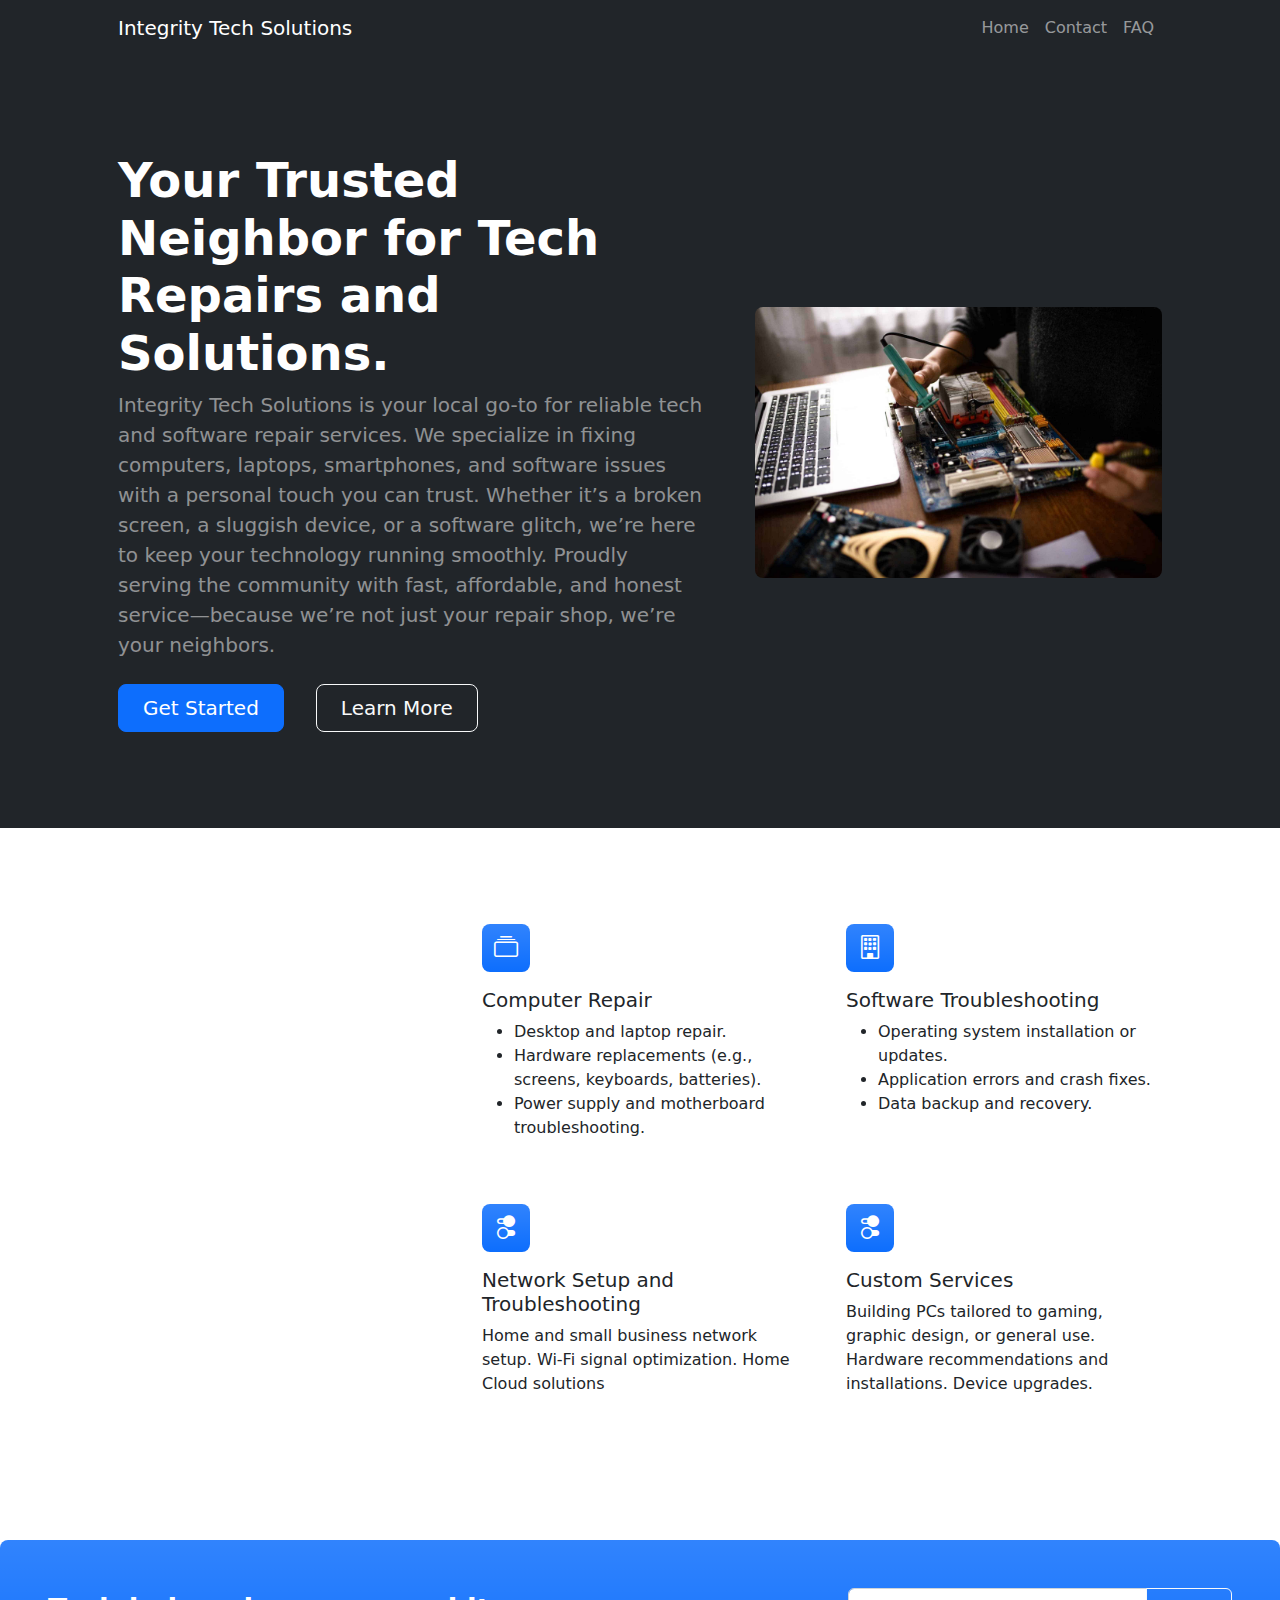
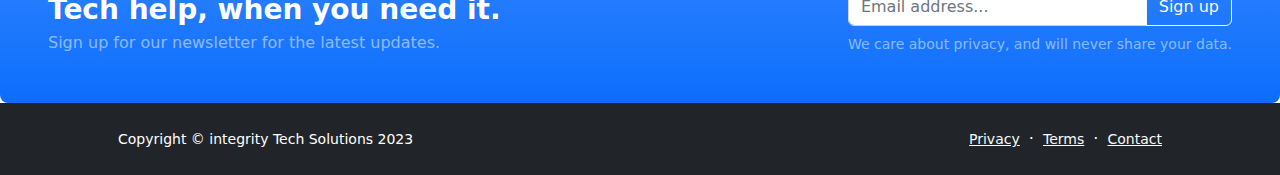
==== index.html @ 02a8bd92 "initial" ====
<!DOCTYPE html>
<html lang="en">
    <head>
        <meta charset="utf-8" />
        <meta name="viewport" content="width=device-width, initial-scale=1, shrink-to-fit=no" />
        <meta name="description" content="" />
        <meta name="author" content="" />
        <title>Integrity Tech Solutions</title>
        <!-- Favicon-->
        <link rel="icon" type="image/x-icon" href="assets/favicon.ico" />
        <!-- Bootstrap icons-->
        <link href="https://cdn.jsdelivr.net/npm/bootstrap-icons@1.5.0/font/bootstrap-icons.css" rel="stylesheet" />
        <!-- Core theme CSS (includes Bootstrap)-->
        <link href="css/styles.css" rel="stylesheet" />
    </head>
    <body class="d-flex flex-column h-100">
        <main class="flex-shrink-0">
            <!-- Navigation-->
            <nav class="navbar navbar-expand-lg navbar-dark bg-dark">
                <div class="container px-5">
                    <a class="navbar-brand" href="index.html">Integrity Tech Solutions</a>
                    <button class="navbar-toggler" type="button" data-bs-toggle="collapse" data-bs-target="#navbarSupportedContent" aria-controls="navbarSupportedContent" aria-expanded="false" aria-label="Toggle navigation"><span class="navbar-toggler-icon"></span></button>
                    <div class="collapse navbar-collapse" id="navbarSupportedContent">
                        <ul class="navbar-nav ms-auto mb-2 mb-lg-0">
                            <li class="nav-item"><a class="nav-link" href="index.html">Home</a></li>
                            <li class="nav-item"><a class="nav-link" href="contact.html">Contact</a></li>
                            <li class="nav-item"><a class="nav-link" href="faq.html">FAQ</a></li>
                        </ul>
                    </div>
                </div>
            </nav>
            <!-- Header-->
            <header class="bg-dark py-5">
                <div class="container px-5">
                    <div class="row gx-5 align-items-center justify-content-center">
                        <div class="col-lg-8 col-xl-7 col-xxl-6">
                            <div class="my-5 text-center text-xl-start">
                                <h1 class="display-5 fw-bolder text-white mb-2">Your Trusted Neighbor for Tech Repairs and Solutions.</h1>
                                <p class="lead fw-normal text-white-50 mb-4">Integrity Tech Solutions is your local go-to for reliable tech and software repair services. We specialize in fixing computers, laptops, smartphones, and software issues with a personal touch you can trust. Whether it’s a broken screen, a sluggish device, or a software glitch, we’re here to keep your technology running smoothly. Proudly serving the community with fast, affordable, and honest service—because we’re not just your repair shop, we’re your neighbors.</p>
                                <div class="d-grid gap-3 d-sm-flex justify-content-sm-center justify-content-xl-start">
                                    <a class="btn btn-primary btn-lg px-4 me-sm-3" href="#features">Get Started</a>
                                    <a class="btn btn-outline-light btn-lg px-4" href="#!">Learn More</a>
                                </div>
                            </div>
                        </div>
                        <div class="col-xl-5 col-xxl-6 d-none d-xl-block text-center"><img class="img-fluid rounded-3 my-5" src="./assets/repair.jpg" alt="..." /></div>
                    </div>
                </div>
            </header>
            <!-- Features section-->
            <section class="py-5" id="features">
                <div class="container px-5 my-5">
                    <div class="row gx-5">
                        <div class="col-lg-4 mb-5 mb-lg-0"><h2 class="fw-bolder mb-0"></h2></div>
                        <div class="col-lg-8">
                            <div class="row gx-5 row-cols-1 row-cols-md-2">
                                <div class="col mb-5 h-100">
                                    <div class="feature bg-primary bg-gradient text-white rounded-3 mb-3"><i class="bi bi-collection"></i></div>
                                    <h2 class="h5">Computer Repair</h2>
                                    <p class="mb-0"><ul>
                                        <li>Desktop and laptop repair.</li>
                                        <li>Hardware replacements (e.g., screens, keyboards, batteries).</li>
                                        <li>Power supply and motherboard troubleshooting.</li></p></ul>
                                </div>
                                <div class="col mb-5 h-100">
                                    <div class="feature bg-primary bg-gradient text-white rounded-3 mb-3"><i class="bi bi-building"></i></div>
                                    <h2 class="h5">Software Troubleshooting</h2>
                                    <p class="mb-0"><ul>
                                        <li>Operating system installation or updates.</li>
                                        <li>Application errors and crash fixes.</li>
                                        <li> Data backup and recovery.</li>
                                    </ul></p>
                                </div>
                                <div class="col mb-5 mb-md-0 h-100">
                                    <div class="feature bg-primary bg-gradient text-white rounded-3 mb-3"><i class="bi bi-toggles2"></i></div>
                                    <h2 class="h5">Network Setup and Troubleshooting</h2>
                                    <p class="mb-0">Home and small business network setup.
                                        Wi-Fi signal optimization.
                                        Home Cloud solutions</p>
                                </div>
                                <div class="col h-100">
                                    <div class="feature bg-primary bg-gradient text-white rounded-3 mb-3"><i class="bi bi-toggles2"></i></div>
                                    <h2 class="h5">Custom Services</h2>
                                    <p class="mb-0">Building PCs tailored to gaming, graphic design, or general use.
                                        Hardware recommendations and installations. Device upgrades.</p>
                                </div>
                            </div>
                        </div>
                    </div>
                </div>
            </section>
            <!-- Blog preview section-->
            <aside class="bg-primary bg-gradient rounded-3 p-4 p-sm-5 mt-5">
                <div class="d-flex align-items-center justify-content-between flex-column flex-xl-row text-center text-xl-start">
                    <div class="mb-4 mb-xl-0">
                        <div class="fs-3 fw-bold text-white">Tech help, when you need it.</div>
                        <div class="text-white-50">Sign up for our newsletter for the latest updates.</div>
                    </div>
                    <div class="ms-xl-4">
                        <div class="input-group mb-2">
                            <input class="form-control" type="text" placeholder="Email address..." aria-label="Email address..." aria-describedby="button-newsletter" />
                            <button class="btn btn-outline-light" id="button-newsletter" type="button">Sign up</button>
                        </div>
                        <div class="small text-white-50">We care about privacy, and will never share your data.</div>
                    </div>
                </div>
            </aside>
        </main>
        <!-- Footer-->
        <footer class="bg-dark py-4 mt-auto">
            <div class="container px-5">
                <div class="row align-items-center justify-content-between flex-column flex-sm-row">
                    <div class="col-auto"><div class="small m-0 text-white">Copyright &copy; integrity Tech Solutions 2023</div></div>
                    <div class="col-auto">
                        <a class="link-light small" href="#!">Privacy</a>
                        <span class="text-white mx-1">&middot;</span>
                        <a class="link-light small" href="#!">Terms</a>
                        <span class="text-white mx-1">&middot;</span>
                        <a class="link-light small" href="#!">Contact</a>
                    </div>
                </div>
            </div>
        </footer>
        <!-- Bootstrap core JS-->
        <script src="https://cdn.jsdelivr.net/npm/bootstrap@5.2.3/dist/js/bootstrap.bundle.min.js"></script>
        <!-- Core theme JS-->
        <script src="js/scripts.js"></script>
    </body>
</html>
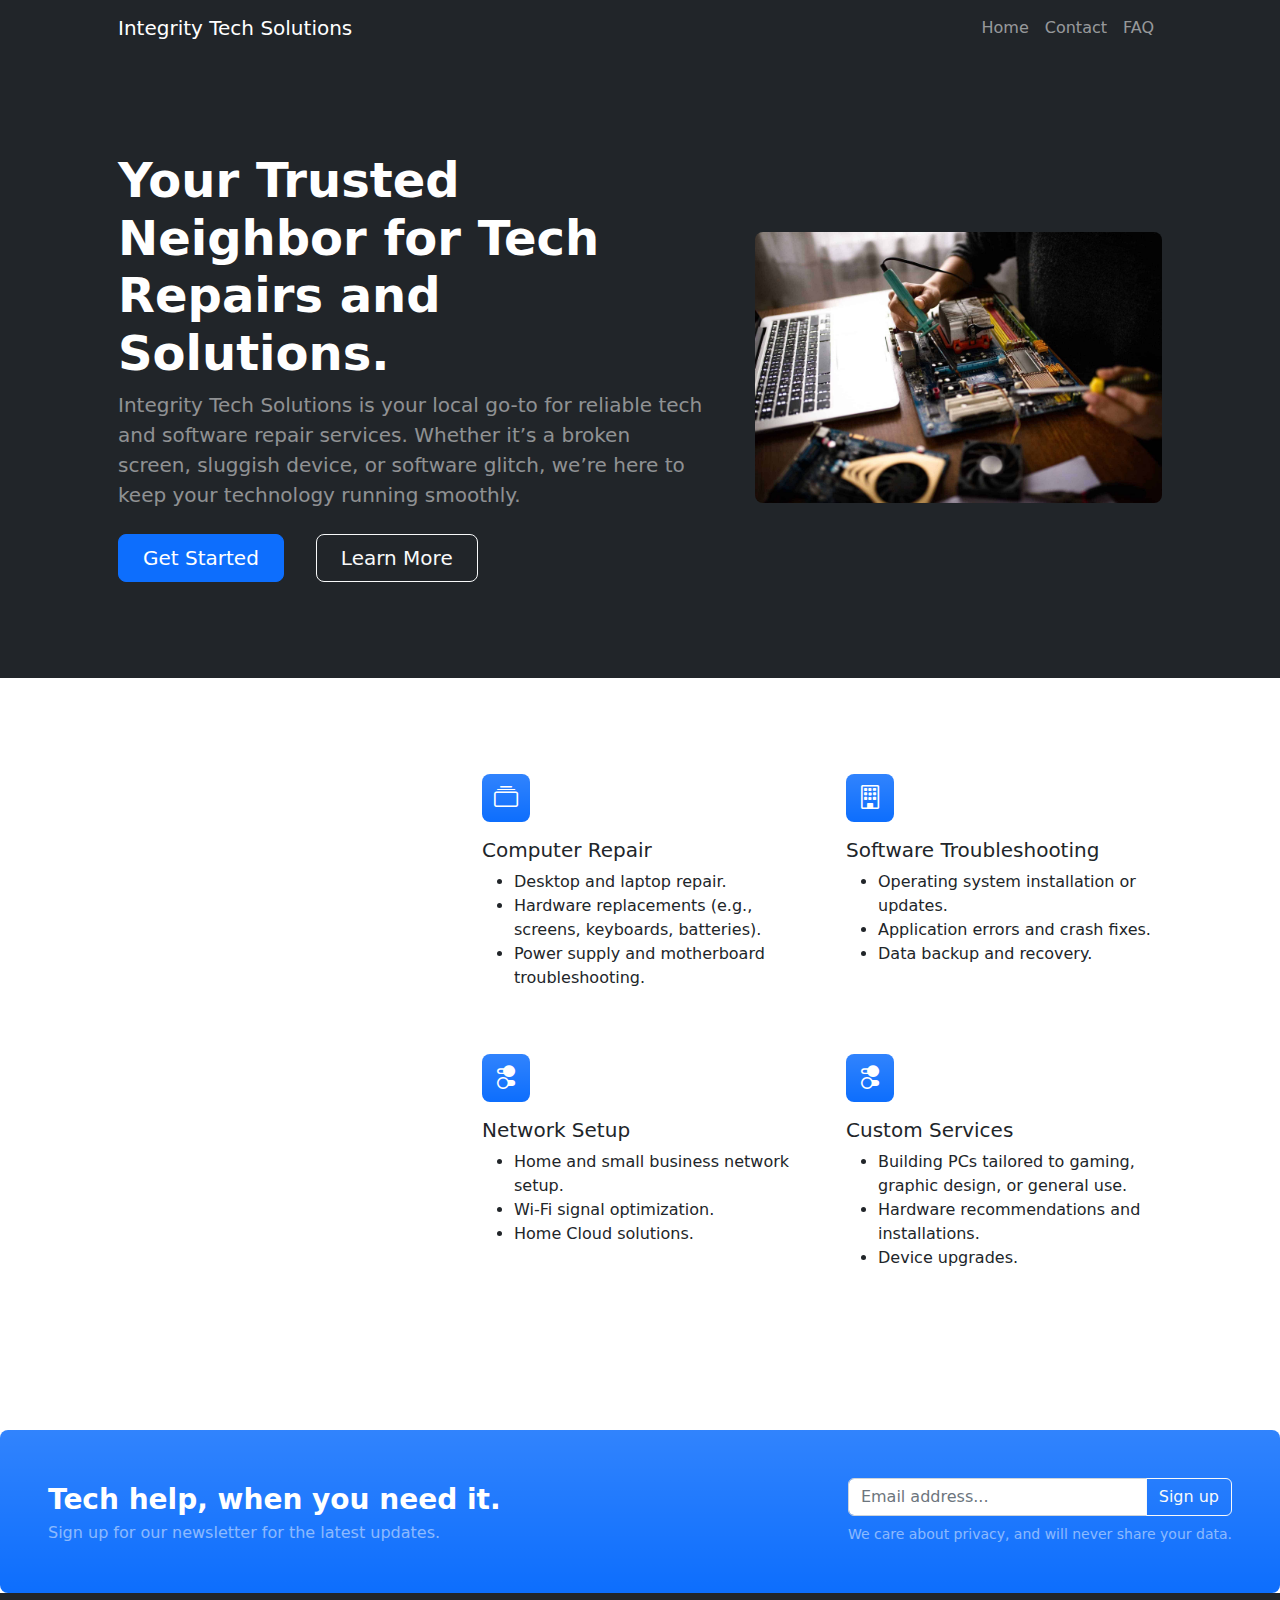
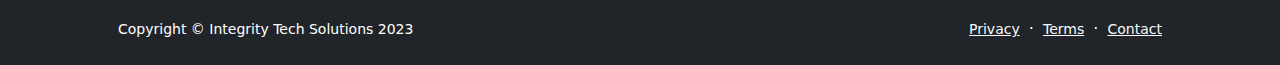
==== commit 7961e0c1: "update" ====
--- a/index.html
+++ b/index.html
@@ -17,7 +17,7 @@
         <main class="flex-shrink-0">
             <!-- Navigation-->
             <nav class="navbar navbar-expand-lg navbar-dark bg-dark">
-                <div class="container px-5">
+                <div class="container px-3 px-lg-5">
                     <a class="navbar-brand" href="index.html">Integrity Tech Solutions</a>
                     <button class="navbar-toggler" type="button" data-bs-toggle="collapse" data-bs-target="#navbarSupportedContent" aria-controls="navbarSupportedContent" aria-expanded="false" aria-label="Toggle navigation"><span class="navbar-toggler-icon"></span></button>
                     <div class="collapse navbar-collapse" id="navbarSupportedContent">
@@ -29,6 +29,7 @@
                     </div>
                 </div>
             </nav>
+
             <!-- Header-->
             <header class="bg-dark py-5">
                 <div class="container px-5">
@@ -36,17 +37,18 @@
                         <div class="col-lg-8 col-xl-7 col-xxl-6">
                             <div class="my-5 text-center text-xl-start">
                                 <h1 class="display-5 fw-bolder text-white mb-2">Your Trusted Neighbor for Tech Repairs and Solutions.</h1>
-                                <p class="lead fw-normal text-white-50 mb-4">Integrity Tech Solutions is your local go-to for reliable tech and software repair services. We specialize in fixing computers, laptops, smartphones, and software issues with a personal touch you can trust. Whether it’s a broken screen, a sluggish device, or a software glitch, we’re here to keep your technology running smoothly. Proudly serving the community with fast, affordable, and honest service—because we’re not just your repair shop, we’re your neighbors.</p>
+                                <p class="lead fw-normal text-white-50 mb-4">Integrity Tech Solutions is your local go-to for reliable tech and software repair services. Whether it’s a broken screen, sluggish device, or software glitch, we’re here to keep your technology running smoothly.</p>
                                 <div class="d-grid gap-3 d-sm-flex justify-content-sm-center justify-content-xl-start">
                                     <a class="btn btn-primary btn-lg px-4 me-sm-3" href="#features">Get Started</a>
                                     <a class="btn btn-outline-light btn-lg px-4" href="#!">Learn More</a>
                                 </div>
                             </div>
                         </div>
-                        <div class="col-xl-5 col-xxl-6 d-none d-xl-block text-center"><img class="img-fluid rounded-3 my-5" src="./assets/repair.jpg" alt="..." /></div>
+                        <div class="col-xl-5 col-xxl-6 d-none d-xl-block text-center"><img class="img-fluid rounded-3 my-5" src="./assets/repair.jpg" alt="Tech Repair" /></div>
                     </div>
                 </div>
             </header>
+
             <!-- Features section-->
             <section class="py-5" id="features">
                 <div class="container px-5 my-5">
@@ -57,38 +59,45 @@
                                 <div class="col mb-5 h-100">
                                     <div class="feature bg-primary bg-gradient text-white rounded-3 mb-3"><i class="bi bi-collection"></i></div>
                                     <h2 class="h5">Computer Repair</h2>
-                                    <p class="mb-0"><ul>
+                                    <ul>
                                         <li>Desktop and laptop repair.</li>
                                         <li>Hardware replacements (e.g., screens, keyboards, batteries).</li>
-                                        <li>Power supply and motherboard troubleshooting.</li></p></ul>
+                                        <li>Power supply and motherboard troubleshooting.</li>
+                                    </ul>
                                 </div>
                                 <div class="col mb-5 h-100">
                                     <div class="feature bg-primary bg-gradient text-white rounded-3 mb-3"><i class="bi bi-building"></i></div>
                                     <h2 class="h5">Software Troubleshooting</h2>
-                                    <p class="mb-0"><ul>
+                                    <ul>
                                         <li>Operating system installation or updates.</li>
                                         <li>Application errors and crash fixes.</li>
-                                        <li> Data backup and recovery.</li>
-                                    </ul></p>
+                                        <li>Data backup and recovery.</li>
+                                    </ul>
                                 </div>
                                 <div class="col mb-5 mb-md-0 h-100">
                                     <div class="feature bg-primary bg-gradient text-white rounded-3 mb-3"><i class="bi bi-toggles2"></i></div>
-                                    <h2 class="h5">Network Setup and Troubleshooting</h2>
-                                    <p class="mb-0">Home and small business network setup.
-                                        Wi-Fi signal optimization.
-                                        Home Cloud solutions</p>
+                                    <h2 class="h5">Network Setup</h2>
+                                    <ul>
+                                        <li>Home and small business network setup.</li>
+                                        <li>Wi-Fi signal optimization.</li>
+                                        <li>Home Cloud solutions.</li>
+                                    </ul>
                                 </div>
                                 <div class="col h-100">
                                     <div class="feature bg-primary bg-gradient text-white rounded-3 mb-3"><i class="bi bi-toggles2"></i></div>
                                     <h2 class="h5">Custom Services</h2>
-                                    <p class="mb-0">Building PCs tailored to gaming, graphic design, or general use.
-                                        Hardware recommendations and installations. Device upgrades.</p>
+                                    <ul>
+                                        <li>Building PCs tailored to gaming, graphic design, or general use.</li>
+                                        <li>Hardware recommendations and installations.</li>
+                                        <li>Device upgrades.</li>
+                                    </ul>
                                 </div>
                             </div>
                         </div>
                     </div>
                 </div>
             </section>
+
             <!-- Blog preview section-->
             <aside class="bg-primary bg-gradient rounded-3 p-4 p-sm-5 mt-5">
                 <div class="d-flex align-items-center justify-content-between flex-column flex-xl-row text-center text-xl-start">
@@ -98,7 +107,7 @@
                     </div>
                     <div class="ms-xl-4">
                         <div class="input-group mb-2">
-                            <input class="form-control" type="text" placeholder="Email address..." aria-label="Email address..." aria-describedby="button-newsletter" />
+                            <input class="form-control" type="email" placeholder="Email address..." aria-label="Email address..." aria-describedby="button-newsletter" />
                             <button class="btn btn-outline-light" id="button-newsletter" type="button">Sign up</button>
                         </div>
                         <div class="small text-white-50">We care about privacy, and will never share your data.</div>
@@ -106,11 +115,12 @@
                 </div>
             </aside>
         </main>
+
         <!-- Footer-->
         <footer class="bg-dark py-4 mt-auto">
             <div class="container px-5">
                 <div class="row align-items-center justify-content-between flex-column flex-sm-row">
-                    <div class="col-auto"><div class="small m-0 text-white">Copyright &copy; integrity Tech Solutions 2023</div></div>
+                    <div class="col-auto"><div class="small m-0 text-white">Copyright &copy; Integrity Tech Solutions 2023</div></div>
                     <div class="col-auto">
                         <a class="link-light small" href="#!">Privacy</a>
                         <span class="text-white mx-1">&middot;</span>
@@ -121,6 +131,7 @@
                 </div>
             </div>
         </footer>
+
         <!-- Bootstrap core JS-->
         <script src="https://cdn.jsdelivr.net/npm/bootstrap@5.2.3/dist/js/bootstrap.bundle.min.js"></script>
         <!-- Core theme JS-->
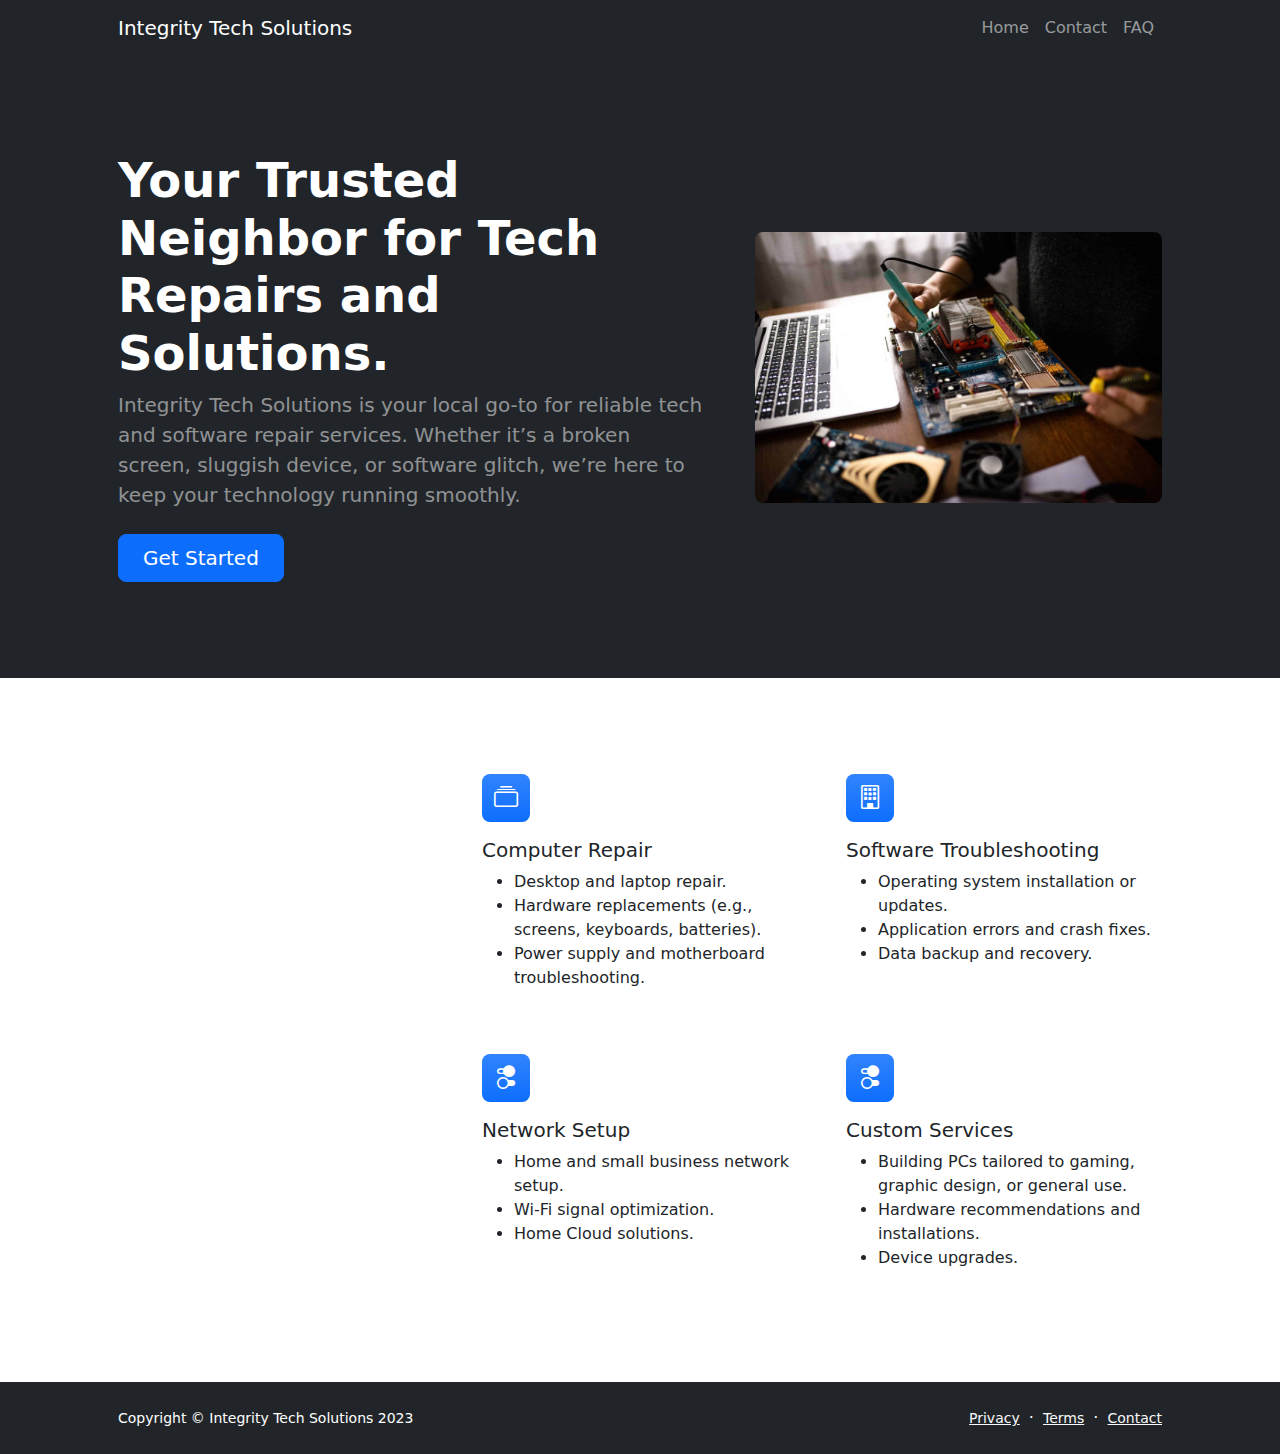
==== commit 5f8a7ee6: "Updoot" ====
--- a/index.html
+++ b/index.html
@@ -17,7 +17,7 @@
         <main class="flex-shrink-0">
             <!-- Navigation-->
             <nav class="navbar navbar-expand-lg navbar-dark bg-dark">
-                <div class="container px-3 px-lg-5">
+                <div class="container px-5">
                     <a class="navbar-brand" href="index.html">Integrity Tech Solutions</a>
                     <button class="navbar-toggler" type="button" data-bs-toggle="collapse" data-bs-target="#navbarSupportedContent" aria-controls="navbarSupportedContent" aria-expanded="false" aria-label="Toggle navigation"><span class="navbar-toggler-icon"></span></button>
                     <div class="collapse navbar-collapse" id="navbarSupportedContent">
@@ -40,7 +40,6 @@
                                 <p class="lead fw-normal text-white-50 mb-4">Integrity Tech Solutions is your local go-to for reliable tech and software repair services. Whether it’s a broken screen, sluggish device, or software glitch, we’re here to keep your technology running smoothly.</p>
                                 <div class="d-grid gap-3 d-sm-flex justify-content-sm-center justify-content-xl-start">
                                     <a class="btn btn-primary btn-lg px-4 me-sm-3" href="#features">Get Started</a>
-                                    <a class="btn btn-outline-light btn-lg px-4" href="#!">Learn More</a>
                                 </div>
                             </div>
                         </div>
@@ -98,22 +97,7 @@
                 </div>
             </section>
 
-            <!-- Blog preview section-->
-            <aside class="bg-primary bg-gradient rounded-3 p-4 p-sm-5 mt-5">
-                <div class="d-flex align-items-center justify-content-between flex-column flex-xl-row text-center text-xl-start">
-                    <div class="mb-4 mb-xl-0">
-                        <div class="fs-3 fw-bold text-white">Tech help, when you need it.</div>
-                        <div class="text-white-50">Sign up for our newsletter for the latest updates.</div>
-                    </div>
-                    <div class="ms-xl-4">
-                        <div class="input-group mb-2">
-                            <input class="form-control" type="email" placeholder="Email address..." aria-label="Email address..." aria-describedby="button-newsletter" />
-                            <button class="btn btn-outline-light" id="button-newsletter" type="button">Sign up</button>
-                        </div>
-                        <div class="small text-white-50">We care about privacy, and will never share your data.</div>
-                    </div>
-                </div>
-            </aside>
+          
         </main>
 
         <!-- Footer-->
